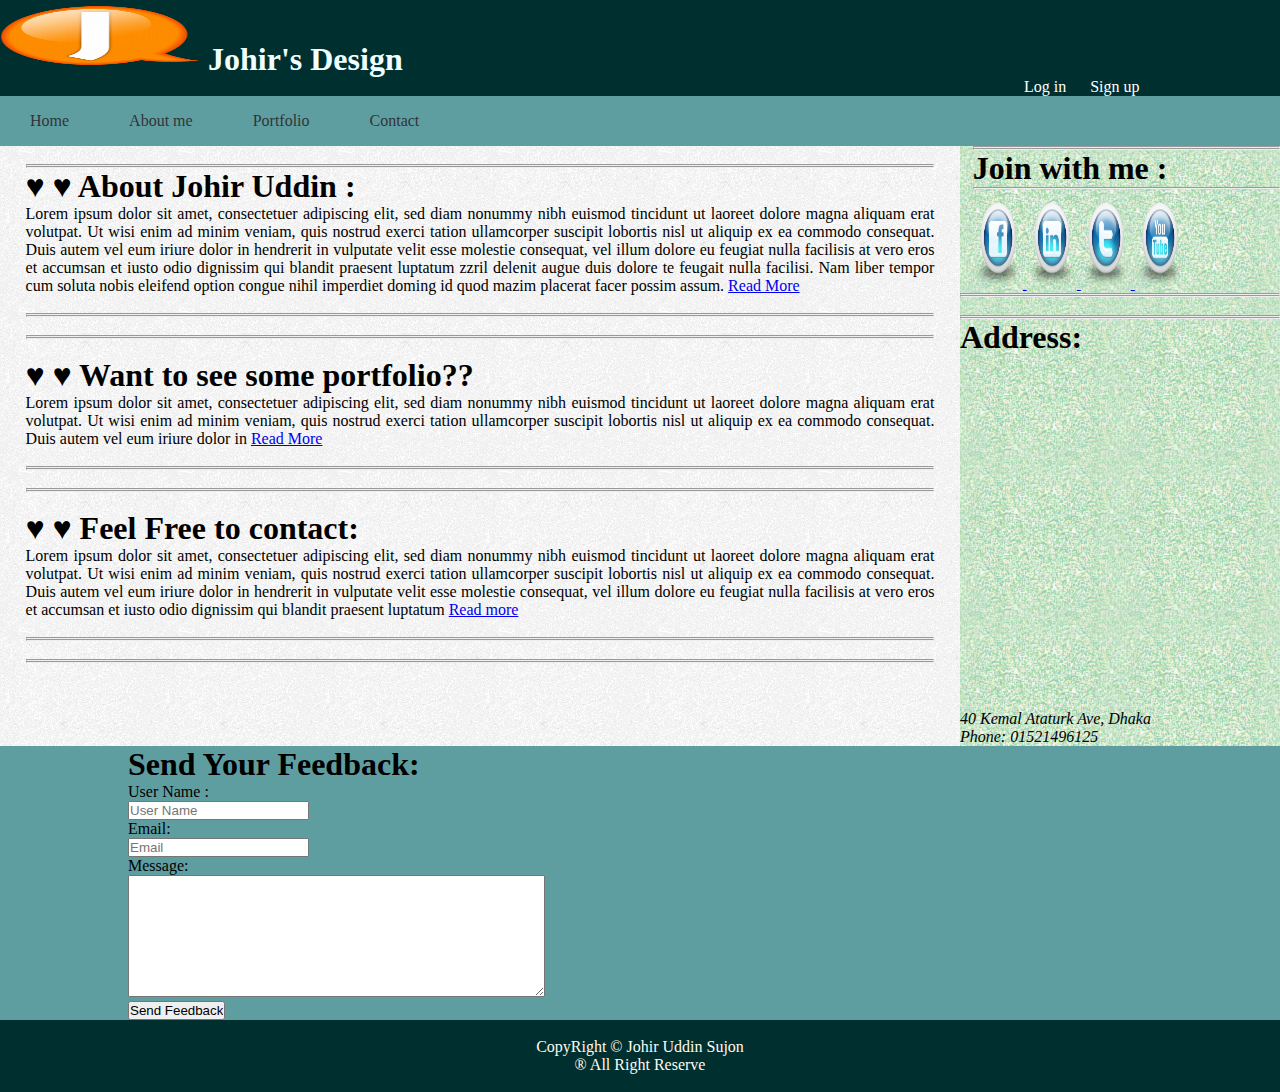
==== index.html @ 41d6e188 "html Home work" ====
<!DOCTYPE html>
<html lang="en">
<head>
    <meta charset="UTF-8">
    <title>Html Templet home work </title>
    <link rel="stylesheet" type="text/css" href="css/style.css">
</head>

<!--start of body -->
<body>
  <div class="container">
    
     <!--start header -->
      <header class="header">
         <div class="header-logo"> <h1> <img src="./images/header1.png" alt="logo" width="200px" height="70px"> Johir's Design</h1> 
         
         <div class="header-signup">
             <a href="#">Log in</a>
             <a href="#">Sign up</a>
         </div> 
         
         </div>  
      </header>
      
      
      <nav class="navbar">
        <ul>
            <li> <a href="index.html" >Home </a></li>
            <li> <a href="about.html"> About me</a></li>
            <li> <a href= "portfolio.html"> Portfolio</a> </li>
            <li> <a href= "contact.html">Contact </a></li>
        </ul>  
      </nav>
      
      <!-- this is content or article section -->
      <section>
       <br> <hr> <hr>
        <article>
            <h1> &#9829; &#9829; About Johir Uddin : </h1>
            <p>Lorem ipsum dolor sit amet, consectetuer adipiscing elit, sed diam nonummy nibh euismod tincidunt ut laoreet dolore magna aliquam erat volutpat. Ut wisi enim ad minim veniam, quis nostrud exerci tation ullamcorper suscipit lobortis nisl ut aliquip ex ea commodo consequat. Duis autem vel eum iriure dolor in hendrerit in vulputate velit esse molestie consequat, vel illum dolore eu feugiat nulla facilisis at vero eros et accumsan et iusto odio dignissim qui blandit praesent luptatum zzril delenit augue duis dolore te feugait nulla facilisi. Nam liber tempor cum soluta nobis eleifend option congue nihil imperdiet doming id quod mazim placerat facer possim assum. <a href="about.html">Read More</a> </p>
        </article>
        <br>
        <hr>
        <hr>
        <br>
        <hr>
        <hr> 
        <article>
          <br>
           <h1> &#9829; &#9829; Want to see some portfolio??  </h1> 
           <p> Lorem ipsum dolor sit amet, consectetuer adipiscing elit, sed diam nonummy nibh euismod tincidunt ut laoreet dolore magna aliquam erat volutpat. Ut wisi enim ad minim veniam, quis nostrud exerci tation ullamcorper suscipit lobortis nisl ut aliquip ex ea commodo consequat. Duis autem vel eum iriure dolor in <a href="portfolio.html">Read More</a> </p>
        </article>
        <br>
        <hr>
        <hr>
        <br>
        <hr>
        <hr> 
        <article><br>
            <h1> &#9829; &#9829; Feel Free to contact:  </h1>
            <p>
                Lorem ipsum dolor sit amet, consectetuer adipiscing elit, sed diam nonummy nibh euismod tincidunt ut laoreet dolore magna aliquam erat volutpat. Ut wisi enim ad minim veniam, quis nostrud exerci tation ullamcorper suscipit lobortis nisl ut aliquip ex ea commodo consequat. Duis autem vel eum iriure dolor in hendrerit in vulputate velit esse molestie consequat, vel illum dolore eu feugiat nulla facilisis at vero eros et accumsan et iusto odio dignissim qui blandit praesent luptatum <a href="contact.html">Read more</a>
            </p> 
        </article>
        <br>
        <hr>
        <hr>
        <br>
        <hr>
        <hr>
      </section>
      
      
      
      <aside>
         <div class="social">
             <hr>
             <hr>
             <h1>
              Join with me :
          </h1>
          <hr>
           <a href="#"> <img src="images/logos/fb.png" alt="Facebook" width="50px" height="100px" > </a>
           <a href="#"> <img src="images/logos/linkedin.png" alt="LinkedIn" width="50px" height="100px"> </a>
           <a href="#"> <img src="images/logos/twitter.png" alt="Twiterr" width="50px" height="100px"> </a>
           <a href="#"> <img src="images/logos/youtube.png" alt="Youtube" width="50px" height="100px"> </a>
         </div>
         <hr>
         <hr> <br>
         <hr> <hr>
         <div class="map">
             <h1> Address:</h1>
             <iframe src="https://www.google.com/maps/embed?pb=!1m18!1m12!1m3!1d3650.696617936564!2d90.40327161428725!3d23.793815393034848!2m3!1f0!2f0!3f0!3m2!1i1024!2i768!4f13.1!3m3!1m2!1s0x3755c70e6a7279bd%3A0xe7842eaa29bd29f8!2s40+Kemal+Ataturk+Ave%2C+Dhaka!5e0!3m2!1sen!2sbd!4v1445001938394" width="25%" height="350px" frameborder="0" style="border:0" allowfullscreen></iframe>
             <address>
                 40 Kemal Ataturk Ave, Dhaka<br> Phone: 01521496125
             </address>
         </div>
          
          
      </aside>
      
      
      
      <footer> 
      <div class="contact">
              <h1>Send Your Feedback:</h1>
        <form>
           User Name : <br><input type="text" name="name" placeholder="User Name" width="150px"/>
           <br>
           Email:<br> <input type="text" placeholder="Email"/>
           <br>Message:<br>
           <textarea name="message" rows="8" cols="50" placeholder="Type Your message..."> </textarea><br>
           <input type="submit" name="submit" value="Send Feedback" />
        </form> 
         
      </div>
      
      
      
      <div class="copy">
         <br>
      
           CopyRight &copy; Johir Uddin Sujon <br> &reg; All Right Reserve
        <br>  <br>
      </div>
      
      
      </footer>
      
      
  </div>
      
</body>
</html>
---- css/style.css ----
*{margin: 0px;
    padding: 0px;
}
.header{background: #002F2F;}
.header-logo{
            text-align: left;
            max-width: 100%;}
.header-logo h1{align-self: auto; color: azure}

.header-signup{padding-left: 80%; 
               max-width: 20%;}
.header-signup a{ color: white;
                 padding-right: 20px;
                  text-decoration: none}
.header-signup a:hover{color: bisque}

.container{
    
    max-width: 100%;
     margin: 1px; 
     padding: 0px;
     margin: auto;}

nav{height: 50px; 
    background-color: cadetblue;}

nav ul{list-style: none; 
    text-align: center;
margin: auto;}

nav ul a{float: left; 
    text-decoration: none;
    color:#2F343A;
    padding-left: 30px;
    padding-right: 30px;
    text-align: center;
    line-height: 50px}
nav ul a:hover{background-color: #BFD8D9}

section{float: left; width: 71%;
    min-height: 600px;
    padding-left: 2%;
    padding-right: 2%;
    background: url(../images/paper.gif) }
p{text-align: justify; }
aside{min-height: 600px; 
      background: url(../images/image1.gif);
}



aside .social{padding-left: 76%}

.contact{background-color: cadetblue; padding-left: 10%}
.copy{background-color:#002F2F; text-align: center; color: floralwhite}
 }
.admin{padding-left: 50%; float: right}
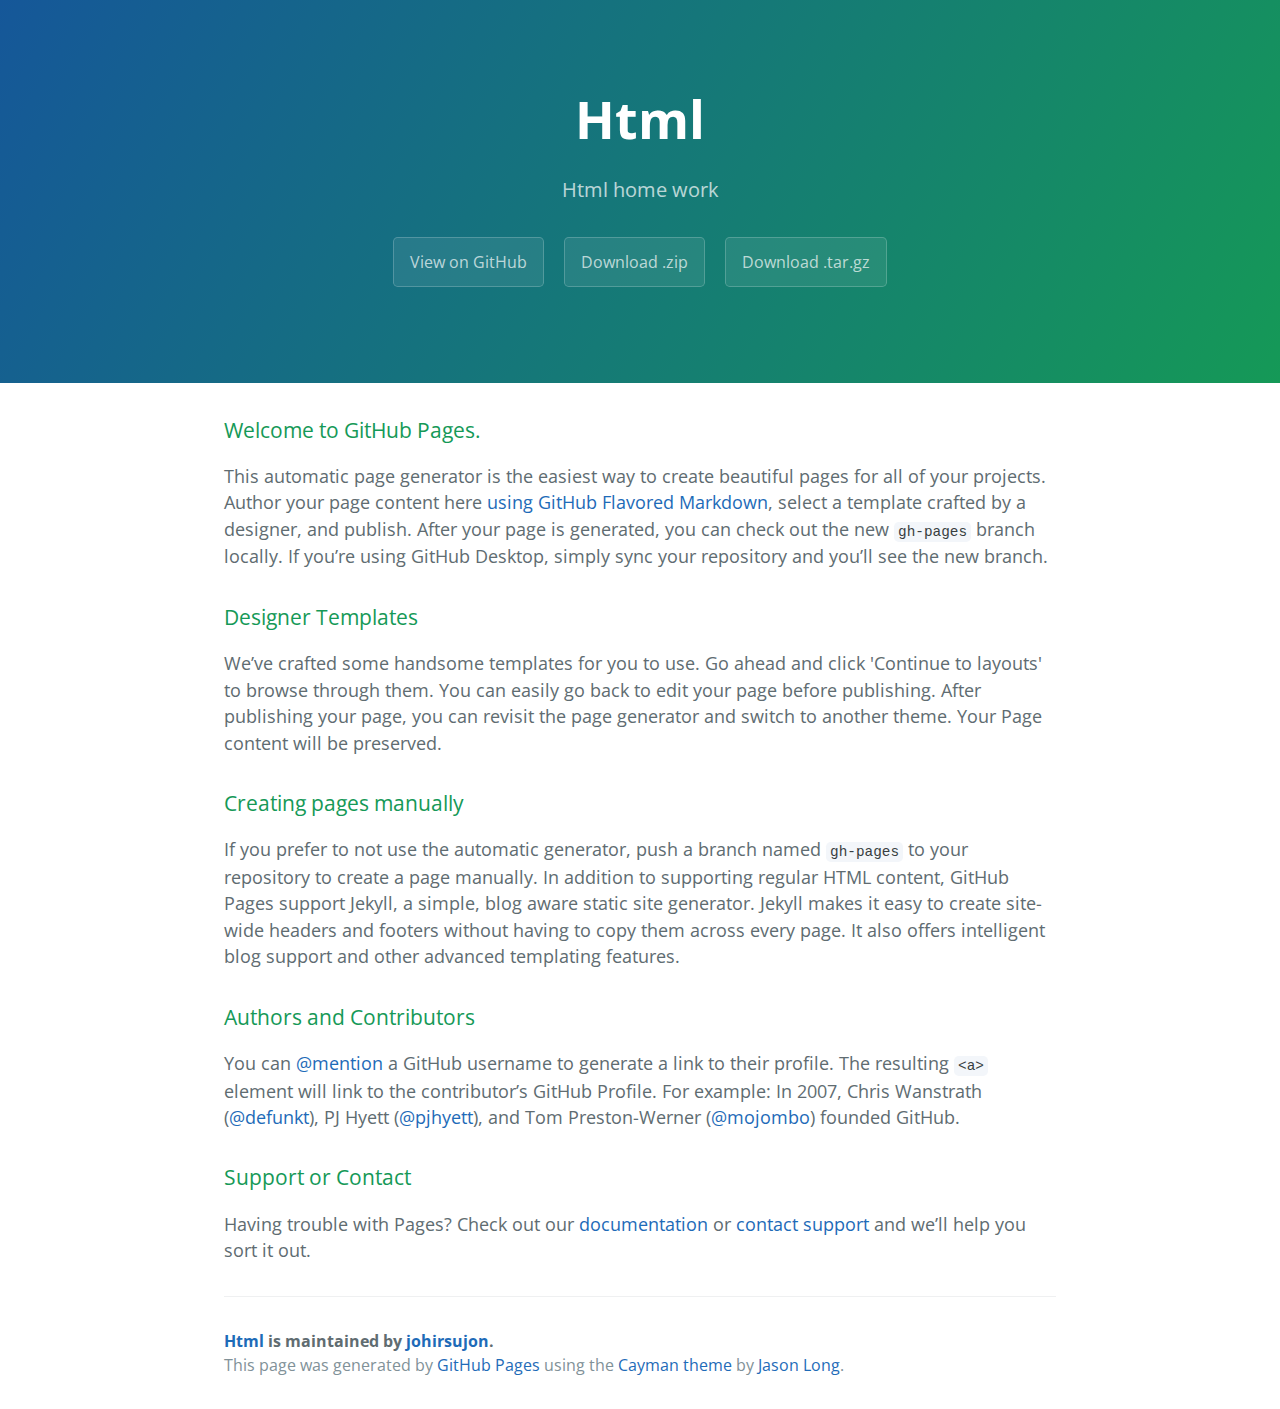
==== commit 362a2ffb: "Create gh-pages branch via GitHub" ====
--- a/index.html
+++ b/index.html
@@ -1,134 +1,57 @@
 <!DOCTYPE html>
-<html lang="en">
-<head>
+<html lang="en-us">
+  <head>
     <meta charset="UTF-8">
-    <title>Html Templet home work </title>
-    <link rel="stylesheet" type="text/css" href="css/style.css">
-</head>
+    <title>Html by johirsujon</title>
+    <meta name="viewport" content="width=device-width, initial-scale=1">
+    <link rel="stylesheet" type="text/css" href="stylesheets/normalize.css" media="screen">
+    <link href='https://fonts.googleapis.com/css?family=Open+Sans:400,700' rel='stylesheet' type='text/css'>
+    <link rel="stylesheet" type="text/css" href="stylesheets/stylesheet.css" media="screen">
+    <link rel="stylesheet" type="text/css" href="stylesheets/github-light.css" media="screen">
+  </head>
+  <body>
+    <section class="page-header">
+      <h1 class="project-name">Html</h1>
+      <h2 class="project-tagline">Html home work</h2>
+      <a href="https://github.com/johirsujon/Html" class="btn">View on GitHub</a>
+      <a href="https://github.com/johirsujon/Html/zipball/master" class="btn">Download .zip</a>
+      <a href="https://github.com/johirsujon/Html/tarball/master" class="btn">Download .tar.gz</a>
+    </section>
 
-<!--start of body -->
-<body>
-  <div class="container">
-    
-     <!--start header -->
-      <header class="header">
-         <div class="header-logo"> <h1> <img src="./images/header1.png" alt="logo" width="200px" height="70px"> Johir's Design</h1> 
-         
-         <div class="header-signup">
-             <a href="#">Log in</a>
-             <a href="#">Sign up</a>
-         </div> 
-         
-         </div>  
-      </header>
-      
-      
-      <nav class="navbar">
-        <ul>
-            <li> <a href="index.html" >Home </a></li>
-            <li> <a href="about.html"> About me</a></li>
-            <li> <a href= "portfolio.html"> Portfolio</a> </li>
-            <li> <a href= "contact.html">Contact </a></li>
-        </ul>  
-      </nav>
-      
-      <!-- this is content or article section -->
-      <section>
-       <br> <hr> <hr>
-        <article>
-            <h1> &#9829; &#9829; About Johir Uddin : </h1>
-            <p>Lorem ipsum dolor sit amet, consectetuer adipiscing elit, sed diam nonummy nibh euismod tincidunt ut laoreet dolore magna aliquam erat volutpat. Ut wisi enim ad minim veniam, quis nostrud exerci tation ullamcorper suscipit lobortis nisl ut aliquip ex ea commodo consequat. Duis autem vel eum iriure dolor in hendrerit in vulputate velit esse molestie consequat, vel illum dolore eu feugiat nulla facilisis at vero eros et accumsan et iusto odio dignissim qui blandit praesent luptatum zzril delenit augue duis dolore te feugait nulla facilisi. Nam liber tempor cum soluta nobis eleifend option congue nihil imperdiet doming id quod mazim placerat facer possim assum. <a href="about.html">Read More</a> </p>
-        </article>
-        <br>
-        <hr>
-        <hr>
-        <br>
-        <hr>
-        <hr> 
-        <article>
-          <br>
-           <h1> &#9829; &#9829; Want to see some portfolio??  </h1> 
-           <p> Lorem ipsum dolor sit amet, consectetuer adipiscing elit, sed diam nonummy nibh euismod tincidunt ut laoreet dolore magna aliquam erat volutpat. Ut wisi enim ad minim veniam, quis nostrud exerci tation ullamcorper suscipit lobortis nisl ut aliquip ex ea commodo consequat. Duis autem vel eum iriure dolor in <a href="portfolio.html">Read More</a> </p>
-        </article>
-        <br>
-        <hr>
-        <hr>
-        <br>
-        <hr>
-        <hr> 
-        <article><br>
-            <h1> &#9829; &#9829; Feel Free to contact:  </h1>
-            <p>
-                Lorem ipsum dolor sit amet, consectetuer adipiscing elit, sed diam nonummy nibh euismod tincidunt ut laoreet dolore magna aliquam erat volutpat. Ut wisi enim ad minim veniam, quis nostrud exerci tation ullamcorper suscipit lobortis nisl ut aliquip ex ea commodo consequat. Duis autem vel eum iriure dolor in hendrerit in vulputate velit esse molestie consequat, vel illum dolore eu feugiat nulla facilisis at vero eros et accumsan et iusto odio dignissim qui blandit praesent luptatum <a href="contact.html">Read more</a>
-            </p> 
-        </article>
-        <br>
-        <hr>
-        <hr>
-        <br>
-        <hr>
-        <hr>
-      </section>
-      
-      
-      
-      <aside>
-         <div class="social">
-             <hr>
-             <hr>
-             <h1>
-              Join with me :
-          </h1>
-          <hr>
-           <a href="#"> <img src="images/logos/fb.png" alt="Facebook" width="50px" height="100px" > </a>
-           <a href="#"> <img src="images/logos/linkedin.png" alt="LinkedIn" width="50px" height="100px"> </a>
-           <a href="#"> <img src="images/logos/twitter.png" alt="Twiterr" width="50px" height="100px"> </a>
-           <a href="#"> <img src="images/logos/youtube.png" alt="Youtube" width="50px" height="100px"> </a>
-         </div>
-         <hr>
-         <hr> <br>
-         <hr> <hr>
-         <div class="map">
-             <h1> Address:</h1>
-             <iframe src="https://www.google.com/maps/embed?pb=!1m18!1m12!1m3!1d3650.696617936564!2d90.40327161428725!3d23.793815393034848!2m3!1f0!2f0!3f0!3m2!1i1024!2i768!4f13.1!3m3!1m2!1s0x3755c70e6a7279bd%3A0xe7842eaa29bd29f8!2s40+Kemal+Ataturk+Ave%2C+Dhaka!5e0!3m2!1sen!2sbd!4v1445001938394" width="25%" height="350px" frameborder="0" style="border:0" allowfullscreen></iframe>
-             <address>
-                 40 Kemal Ataturk Ave, Dhaka<br> Phone: 01521496125
-             </address>
-         </div>
-          
-          
-      </aside>
-      
-      
-      
-      <footer> 
-      <div class="contact">
-              <h1>Send Your Feedback:</h1>
-        <form>
-           User Name : <br><input type="text" name="name" placeholder="User Name" width="150px"/>
-           <br>
-           Email:<br> <input type="text" placeholder="Email"/>
-           <br>Message:<br>
-           <textarea name="message" rows="8" cols="50" placeholder="Type Your message..."> </textarea><br>
-           <input type="submit" name="submit" value="Send Feedback" />
-        </form> 
-         
-      </div>
-      
-      
-      
-      <div class="copy">
-         <br>
-      
-           CopyRight &copy; Johir Uddin Sujon <br> &reg; All Right Reserve
-        <br>  <br>
-      </div>
-      
-      
+    <section class="main-content">
+      <h3>
+<a id="welcome-to-github-pages" class="anchor" href="#welcome-to-github-pages" aria-hidden="true"><span class="octicon octicon-link"></span></a>Welcome to GitHub Pages.</h3>
+
+<p>This automatic page generator is the easiest way to create beautiful pages for all of your projects. Author your page content here <a href="https://guides.github.com/features/mastering-markdown/">using GitHub Flavored Markdown</a>, select a template crafted by a designer, and publish. After your page is generated, you can check out the new <code>gh-pages</code> branch locally. If you’re using GitHub Desktop, simply sync your repository and you’ll see the new branch.</p>
+
+<h3>
+<a id="designer-templates" class="anchor" href="#designer-templates" aria-hidden="true"><span class="octicon octicon-link"></span></a>Designer Templates</h3>
+
+<p>We’ve crafted some handsome templates for you to use. Go ahead and click 'Continue to layouts' to browse through them. You can easily go back to edit your page before publishing. After publishing your page, you can revisit the page generator and switch to another theme. Your Page content will be preserved.</p>
+
+<h3>
+<a id="creating-pages-manually" class="anchor" href="#creating-pages-manually" aria-hidden="true"><span class="octicon octicon-link"></span></a>Creating pages manually</h3>
+
+<p>If you prefer to not use the automatic generator, push a branch named <code>gh-pages</code> to your repository to create a page manually. In addition to supporting regular HTML content, GitHub Pages support Jekyll, a simple, blog aware static site generator. Jekyll makes it easy to create site-wide headers and footers without having to copy them across every page. It also offers intelligent blog support and other advanced templating features.</p>
+
+<h3>
+<a id="authors-and-contributors" class="anchor" href="#authors-and-contributors" aria-hidden="true"><span class="octicon octicon-link"></span></a>Authors and Contributors</h3>
+
+<p>You can <a href="https://github.com/blog/821" class="user-mention">@mention</a> a GitHub username to generate a link to their profile. The resulting <code>&lt;a&gt;</code> element will link to the contributor’s GitHub Profile. For example: In 2007, Chris Wanstrath (<a href="https://github.com/defunkt" class="user-mention">@defunkt</a>), PJ Hyett (<a href="https://github.com/pjhyett" class="user-mention">@pjhyett</a>), and Tom Preston-Werner (<a href="https://github.com/mojombo" class="user-mention">@mojombo</a>) founded GitHub.</p>
+
+<h3>
+<a id="support-or-contact" class="anchor" href="#support-or-contact" aria-hidden="true"><span class="octicon octicon-link"></span></a>Support or Contact</h3>
+
+<p>Having trouble with Pages? Check out our <a href="https://help.github.com/pages">documentation</a> or <a href="https://github.com/contact">contact support</a> and we’ll help you sort it out.</p>
+
+      <footer class="site-footer">
+        <span class="site-footer-owner"><a href="https://github.com/johirsujon/Html">Html</a> is maintained by <a href="https://github.com/johirsujon">johirsujon</a>.</span>
+
+        <span class="site-footer-credits">This page was generated by <a href="https://pages.github.com">GitHub Pages</a> using the <a href="https://github.com/jasonlong/cayman-theme">Cayman theme</a> by <a href="https://twitter.com/jasonlong">Jason Long</a>.</span>
       </footer>
-      
-      
-  </div>
-      
-</body>
-</html>+
+    </section>
+
+  
+  </body>
+</html>
--- a/stylesheets/stylesheet.css
+++ b/stylesheets/stylesheet.css
@@ -0,0 +1,245 @@
+* {
+  box-sizing: border-box; }
+
+body {
+  padding: 0;
+  margin: 0;
+  font-family: "Open Sans", "Helvetica Neue", Helvetica, Arial, sans-serif;
+  font-size: 16px;
+  line-height: 1.5;
+  color: #606c71; }
+
+a {
+  color: #1e6bb8;
+  text-decoration: none; }
+  a:hover {
+    text-decoration: underline; }
+
+.btn {
+  display: inline-block;
+  margin-bottom: 1rem;
+  color: rgba(255, 255, 255, 0.7);
+  background-color: rgba(255, 255, 255, 0.08);
+  border-color: rgba(255, 255, 255, 0.2);
+  border-style: solid;
+  border-width: 1px;
+  border-radius: 0.3rem;
+  transition: color 0.2s, background-color 0.2s, border-color 0.2s; }
+  .btn + .btn {
+    margin-left: 1rem; }
+
+.btn:hover {
+  color: rgba(255, 255, 255, 0.8);
+  text-decoration: none;
+  background-color: rgba(255, 255, 255, 0.2);
+  border-color: rgba(255, 255, 255, 0.3); }
+
+@media screen and (min-width: 64em) {
+  .btn {
+    padding: 0.75rem 1rem; } }
+
+@media screen and (min-width: 42em) and (max-width: 64em) {
+  .btn {
+    padding: 0.6rem 0.9rem;
+    font-size: 0.9rem; } }
+
+@media screen and (max-width: 42em) {
+  .btn {
+    display: block;
+    width: 100%;
+    padding: 0.75rem;
+    font-size: 0.9rem; }
+    .btn + .btn {
+      margin-top: 1rem;
+      margin-left: 0; } }
+
+.page-header {
+  color: #fff;
+  text-align: center;
+  background-color: #159957;
+  background-image: linear-gradient(120deg, #155799, #159957); }
+
+@media screen and (min-width: 64em) {
+  .page-header {
+    padding: 5rem 6rem; } }
+
+@media screen and (min-width: 42em) and (max-width: 64em) {
+  .page-header {
+    padding: 3rem 4rem; } }
+
+@media screen and (max-width: 42em) {
+  .page-header {
+    padding: 2rem 1rem; } }
+
+.project-name {
+  margin-top: 0;
+  margin-bottom: 0.1rem; }
+
+@media screen and (min-width: 64em) {
+  .project-name {
+    font-size: 3.25rem; } }
+
+@media screen and (min-width: 42em) and (max-width: 64em) {
+  .project-name {
+    font-size: 2.25rem; } }
+
+@media screen and (max-width: 42em) {
+  .project-name {
+    font-size: 1.75rem; } }
+
+.project-tagline {
+  margin-bottom: 2rem;
+  font-weight: normal;
+  opacity: 0.7; }
+
+@media screen and (min-width: 64em) {
+  .project-tagline {
+    font-size: 1.25rem; } }
+
+@media screen and (min-width: 42em) and (max-width: 64em) {
+  .project-tagline {
+    font-size: 1.15rem; } }
+
+@media screen and (max-width: 42em) {
+  .project-tagline {
+    font-size: 1rem; } }
+
+.main-content :first-child {
+  margin-top: 0; }
+.main-content img {
+  max-width: 100%; }
+.main-content h1, .main-content h2, .main-content h3, .main-content h4, .main-content h5, .main-content h6 {
+  margin-top: 2rem;
+  margin-bottom: 1rem;
+  font-weight: normal;
+  color: #159957; }
+.main-content p {
+  margin-bottom: 1em; }
+.main-content code {
+  padding: 2px 4px;
+  font-family: Consolas, "Liberation Mono", Menlo, Courier, monospace;
+  font-size: 0.9rem;
+  color: #383e41;
+  background-color: #f3f6fa;
+  border-radius: 0.3rem; }
+.main-content pre {
+  padding: 0.8rem;
+  margin-top: 0;
+  margin-bottom: 1rem;
+  font: 1rem Consolas, "Liberation Mono", Menlo, Courier, monospace;
+  color: #567482;
+  word-wrap: normal;
+  background-color: #f3f6fa;
+  border: solid 1px #dce6f0;
+  border-radius: 0.3rem; }
+  .main-content pre > code {
+    padding: 0;
+    margin: 0;
+    font-size: 0.9rem;
+    color: #567482;
+    word-break: normal;
+    white-space: pre;
+    background: transparent;
+    border: 0; }
+.main-content .highlight {
+  margin-bottom: 1rem; }
+  .main-content .highlight pre {
+    margin-bottom: 0;
+    word-break: normal; }
+.main-content .highlight pre, .main-content pre {
+  padding: 0.8rem;
+  overflow: auto;
+  font-size: 0.9rem;
+  line-height: 1.45;
+  border-radius: 0.3rem; }
+.main-content pre code, .main-content pre tt {
+  display: inline;
+  max-width: initial;
+  padding: 0;
+  margin: 0;
+  overflow: initial;
+  line-height: inherit;
+  word-wrap: normal;
+  background-color: transparent;
+  border: 0; }
+  .main-content pre code:before, .main-content pre code:after, .main-content pre tt:before, .main-content pre tt:after {
+    content: normal; }
+.main-content ul, .main-content ol {
+  margin-top: 0; }
+.main-content blockquote {
+  padding: 0 1rem;
+  margin-left: 0;
+  color: #819198;
+  border-left: 0.3rem solid #dce6f0; }
+  .main-content blockquote > :first-child {
+    margin-top: 0; }
+  .main-content blockquote > :last-child {
+    margin-bottom: 0; }
+.main-content table {
+  display: block;
+  width: 100%;
+  overflow: auto;
+  word-break: normal;
+  word-break: keep-all; }
+  .main-content table th {
+    font-weight: bold; }
+  .main-content table th, .main-content table td {
+    padding: 0.5rem 1rem;
+    border: 1px solid #e9ebec; }
+.main-content dl {
+  padding: 0; }
+  .main-content dl dt {
+    padding: 0;
+    margin-top: 1rem;
+    font-size: 1rem;
+    font-weight: bold; }
+  .main-content dl dd {
+    padding: 0;
+    margin-bottom: 1rem; }
+.main-content hr {
+  height: 2px;
+  padding: 0;
+  margin: 1rem 0;
+  background-color: #eff0f1;
+  border: 0; }
+
+@media screen and (min-width: 64em) {
+  .main-content {
+    max-width: 64rem;
+    padding: 2rem 6rem;
+    margin: 0 auto;
+    font-size: 1.1rem; } }
+
+@media screen and (min-width: 42em) and (max-width: 64em) {
+  .main-content {
+    padding: 2rem 4rem;
+    font-size: 1.1rem; } }
+
+@media screen and (max-width: 42em) {
+  .main-content {
+    padding: 2rem 1rem;
+    font-size: 1rem; } }
+
+.site-footer {
+  padding-top: 2rem;
+  margin-top: 2rem;
+  border-top: solid 1px #eff0f1; }
+
+.site-footer-owner {
+  display: block;
+  font-weight: bold; }
+
+.site-footer-credits {
+  color: #819198; }
+
+@media screen and (min-width: 64em) {
+  .site-footer {
+    font-size: 1rem; } }
+
+@media screen and (min-width: 42em) and (max-width: 64em) {
+  .site-footer {
+    font-size: 1rem; } }
+
+@media screen and (max-width: 42em) {
+  .site-footer {
+    font-size: 0.9rem; } }
--- a/stylesheets/github-light.css
+++ b/stylesheets/github-light.css
@@ -0,0 +1,116 @@
+/*
+   Copyright 2014 GitHub Inc.
+
+   Licensed under the Apache License, Version 2.0 (the "License");
+   you may not use this file except in compliance with the License.
+   You may obtain a copy of the License at
+
+       http://www.apache.org/licenses/LICENSE-2.0
+
+   Unless required by applicable law or agreed to in writing, software
+   distributed under the License is distributed on an "AS IS" BASIS,
+   WITHOUT WARRANTIES OR CONDITIONS OF ANY KIND, either express or implied.
+   See the License for the specific language governing permissions and
+   limitations under the License.
+
+*/
+
+.pl-c /* comment */ {
+  color: #969896;
+}
+
+.pl-c1      /* constant, markup.raw, meta.diff.header, meta.module-reference, meta.property-name, support, support.constant, support.variable, variable.other.constant */,
+.pl-s .pl-v /* string variable */ {
+  color: #0086b3;
+}
+
+.pl-e  /* entity */,
+.pl-en /* entity.name */ {
+  color: #795da3;
+}
+
+.pl-s .pl-s1 /* string source */,
+.pl-smi      /* storage.modifier.import, storage.modifier.package, storage.type.java, variable.other, variable.parameter.function */ {
+  color: #333;
+}
+
+.pl-ent /* entity.name.tag */ {
+  color: #63a35c;
+}
+
+.pl-k /* keyword, storage, storage.type */ {
+  color: #a71d5d;
+}
+
+.pl-pds              /* punctuation.definition.string, string.regexp.character-class */,
+.pl-s                /* string */,
+.pl-s .pl-pse .pl-s1 /* string punctuation.section.embedded source */,
+.pl-sr               /* string.regexp */,
+.pl-sr .pl-cce       /* string.regexp constant.character.escape */,
+.pl-sr .pl-sra       /* string.regexp string.regexp.arbitrary-repitition */,
+.pl-sr .pl-sre       /* string.regexp source.ruby.embedded */ {
+  color: #183691;
+}
+
+.pl-v /* variable */ {
+  color: #ed6a43;
+}
+
+.pl-id /* invalid.deprecated */ {
+  color: #b52a1d;
+}
+
+.pl-ii /* invalid.illegal */ {
+  background-color: #b52a1d;
+  color: #f8f8f8;
+}
+
+.pl-sr .pl-cce /* string.regexp constant.character.escape */ {
+  color: #63a35c;
+  font-weight: bold;
+}
+
+.pl-ml /* markup.list */ {
+  color: #693a17;
+}
+
+.pl-mh        /* markup.heading */,
+.pl-mh .pl-en /* markup.heading entity.name */,
+.pl-ms        /* meta.separator */ {
+  color: #1d3e81;
+  font-weight: bold;
+}
+
+.pl-mq /* markup.quote */ {
+  color: #008080;
+}
+
+.pl-mi /* markup.italic */ {
+  color: #333;
+  font-style: italic;
+}
+
+.pl-mb /* markup.bold */ {
+  color: #333;
+  font-weight: bold;
+}
+
+.pl-md /* markup.deleted, meta.diff.header.from-file */ {
+  background-color: #ffecec;
+  color: #bd2c00;
+}
+
+.pl-mi1 /* markup.inserted, meta.diff.header.to-file */ {
+  background-color: #eaffea;
+  color: #55a532;
+}
+
+.pl-mdr /* meta.diff.range */ {
+  color: #795da3;
+  font-weight: bold;
+}
+
+.pl-mo /* meta.output */ {
+  color: #1d3e81;
+}
+
